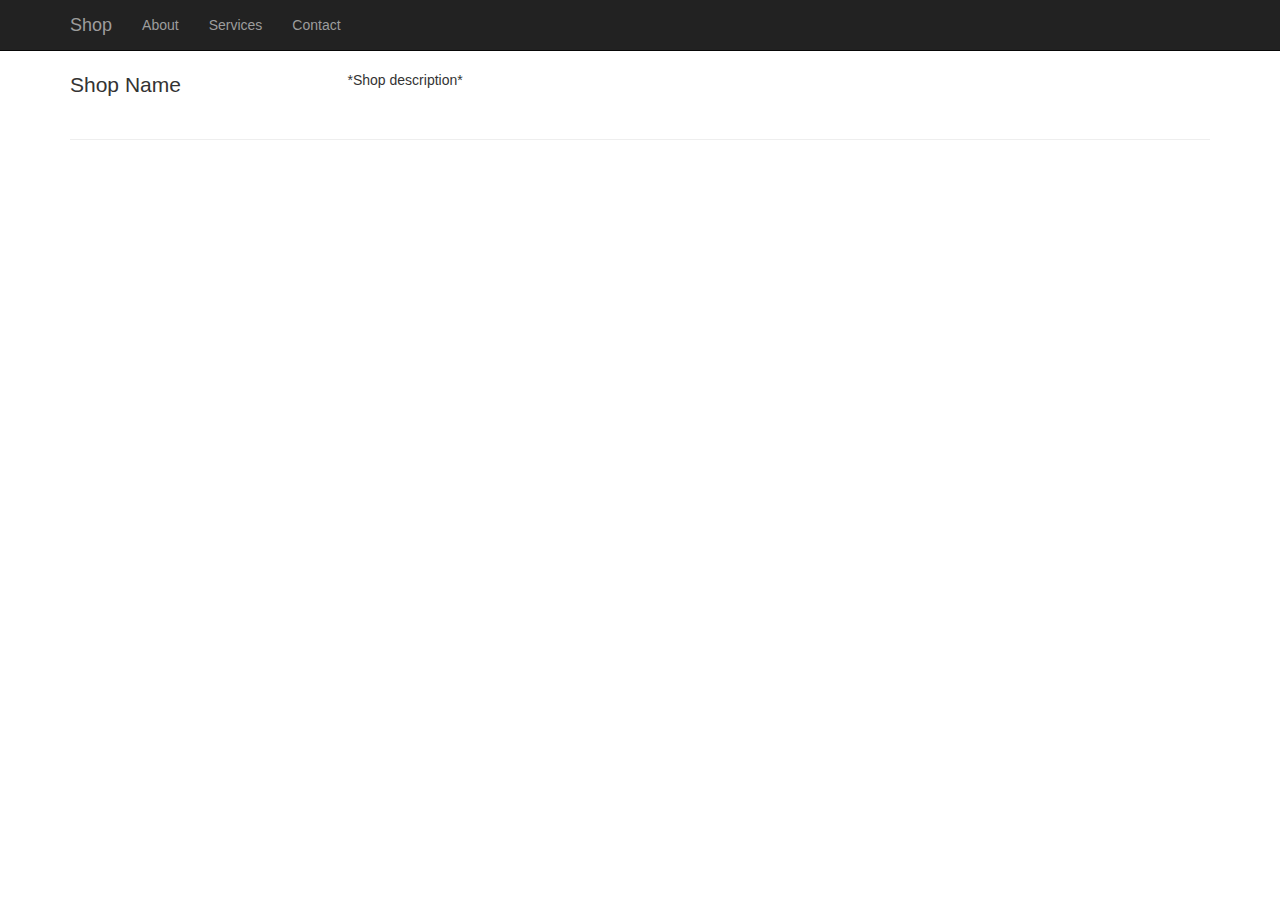
==== html/about.html @ 692b8be1 "Add files via upload" ====
<!DOCTYPE html>
<html>

<head>
    <meta charset="utf-8">

    <title>Shop</title>
    <link href="../css/bootstrap.min.css" rel="stylesheet">
	<link href="../css/style.css" rel="stylesheet">

</head>

<body>
    <nav class="navbar navbar-inverse navbar-fixed-top" role="navigation">
        <div class="container">
            <div class="navbar-header">
                <a class="navbar-brand" href="../index.html">Shop</a>
            </div>
            <div class="collapse navbar-collapse" id="bs-example-navbar-collapse-1">
                <ul class="nav navbar-nav">
					<li>
                        <a href="#">About</a>
                    </li>
                    <li>
                        <a href="services.html">Services</a>
                    </li>
                    <li>
                        <a href="contacts.html">Contact</a>
                    </li>
                </ul>
            </div>
        </div>
    </nav>

    <div class="container">
		        <div class="row">

            <div class="col-md-3">
                <p class="lead">Shop Name</p>
            </div>

            <div class="col-md-9">        

                <div class="row">

                    <p>*Shop description*</p>

                </div>

            </div>

        </div>
	</div>

    <div class="container">

        <hr>

        <!-- Footer -->
        <footer>
            <div class="row">
                <div class="col-lg-12">
                    <p></p>
                </div>
            </div>
        </footer>

    </div>
    <!-- /.container -->

</body>

</html>
---- css/style.css ----
body {
    padding-top: 70px; /* Required padding for .navbar-fixed-top. Remove if using .navbar-static-top. Change if height of navigation changes. */
}

.count-input {
	width:10%;
	display: inline;
}



.add-to-basket-block {
	margin-top: 7px;
}


.modal-image {
	width: 100%;
}

.slide-image {
    width: 100%;
}

.carousel-holder {
    margin-bottom: 30px;
}

.carousel-control,
.item {
    border-radius: 4px;
}

.caption {
    height: 130px;
    overflow: hidden;
}

.caption h4 {
    white-space: nowrap;
}

.thumbnail img {
    width: 100%;
}

.ratings {
    padding-right: 10px;
    padding-left: 10px;
    color: #d17581;
}

.thumbnail {
    padding: 0;
}

.thumbnail .caption-full {
    padding: 9px;
    color: #333;
}
.amount{
    display: inline;
}
.product{
    display: inline;
}
.remove-from-cart{
    display: inline;
}
footer {
    margin: 50px 0;
}
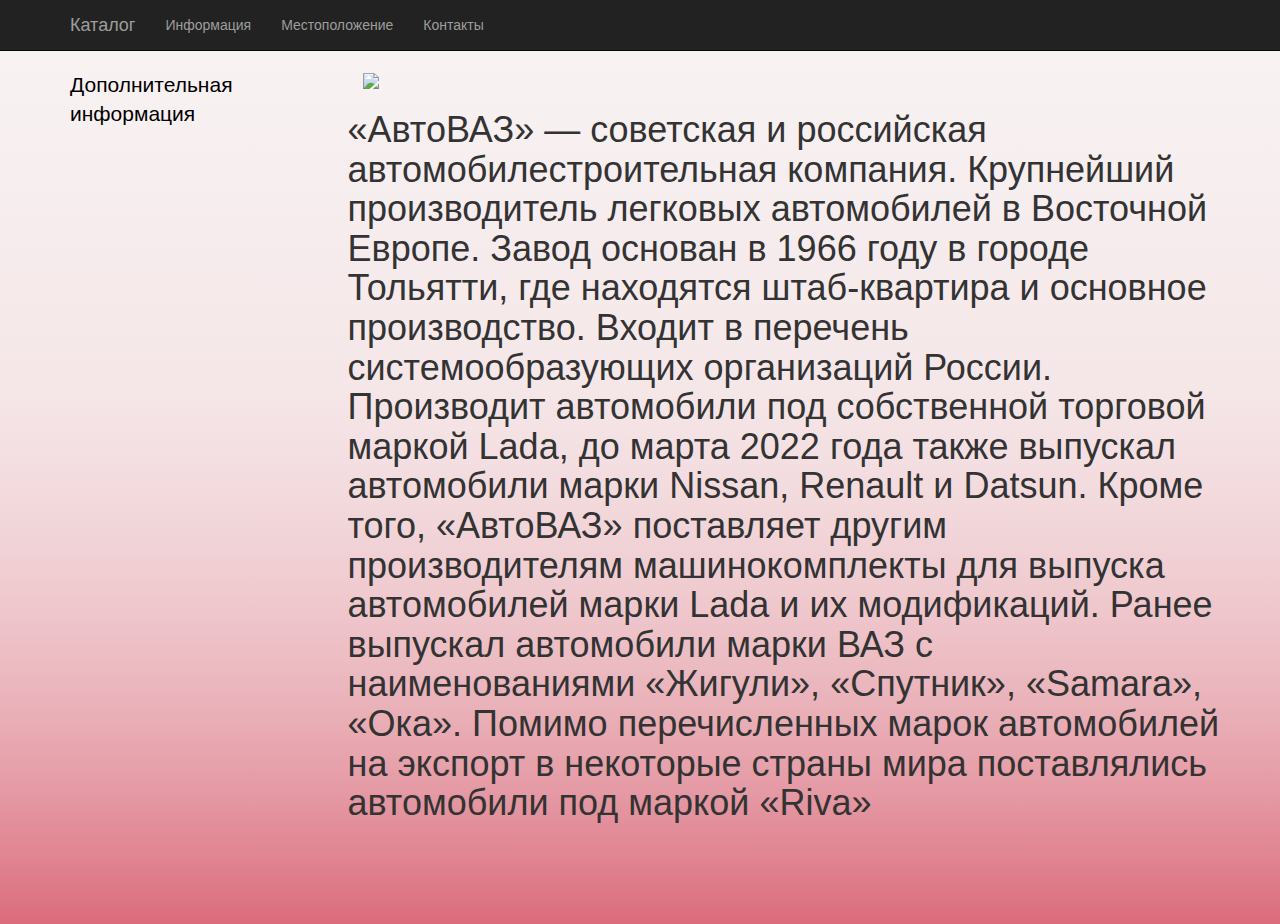
==== commit ede017b1: "123" ====
--- a/html/about.html
+++ b/html/about.html
@@ -14,18 +14,18 @@
     <nav class="navbar navbar-inverse navbar-fixed-top" role="navigation">
         <div class="container">
             <div class="navbar-header">
-                <a class="navbar-brand" href="../index.html">Shop</a>
+                <a class="navbar-brand" href="../index.html">Каталог</a>
             </div>
             <div class="collapse navbar-collapse" id="bs-example-navbar-collapse-1">
                 <ul class="nav navbar-nav">
 					<li>
-                        <a href="#">About</a>
+                        <a href="#">Информация</a>
                     </li>
                     <li>
-                        <a href="services.html">Services</a>
+                        <a href="services.html">Местоположение</a>
                     </li>
                     <li>
-                        <a href="contacts.html">Contact</a>
+                        <a href="contacts.html">Контакты</a>
                     </li>
                 </ul>
             </div>
@@ -36,14 +36,22 @@
 		        <div class="row">
 
             <div class="col-md-3">
-                <p class="lead">Shop Name</p>
+                <p class="lead">Дополнительная информация</p>
             </div>
 
             <div class="col-md-9">        
-
+                <DIV id="chet">
+                    <img src="C:\ИДБ-21-08\веб\1.jpg">
+                </DIV>
                 <div class="row">
 
-                    <p>*Shop description*</p>
+                    <h1>«АвтоВАЗ» — советская и российская автомобилестроительная компания. Крупнейший производитель легковых автомобилей в Восточной Европе.
+
+                        Завод основан в 1966 году в городе Тольятти, где находятся штаб-квартира и основное производство. Входит в перечень системообразующих организаций России.
+                        
+                        Производит автомобили под собственной торговой маркой Lada, до марта 2022 года также выпускал автомобили марки Nissan, Renault и Datsun. Кроме того, «АвтоВАЗ» поставляет другим производителям машинокомплекты для выпуска автомобилей марки Lada и их модификаций.
+                        
+                        Ранее выпускал автомобили марки ВАЗ с наименованиями «Жигули», «Спутник», «Samara», «Ока». Помимо перечисленных марок автомобилей на экспорт в некоторые страны мира поставлялись автомобили под маркой «Riva»</h1>
 
                 </div>
 
@@ -51,12 +59,14 @@
 
         </div>
 	</div>
+    <footer></footer>
+    
 
-    <div class="container">
+    <!-- <div class="container">
 
         <hr>
 
-        <!-- Footer -->
+         Footer 
         <footer>
             <div class="row">
                 <div class="col-lg-12">
@@ -65,7 +75,7 @@
             </div>
         </footer>
 
-    </div>
+    </div> -->
     <!-- /.container -->
 
 </body>
--- a/css/style.css
+++ b/css/style.css
@@ -1,13 +1,21 @@
 body {
     padding-top: 70px; /* Required padding for .navbar-fixed-top. Remove if using .navbar-static-top. Change if height of navigation changes. */
+    background: linear-gradient( rgb(248, 244, 244), 77%, rgb(219, 108, 124));
+    background-repeat: no-repeat;
+    height: 100%;
 }
-
+p
+{
+    color: black;
+}
 .count-input {
 	width:10%;
 	display: inline;
 }
 
-
+.pull-right {
+    color: #6b44faf5;
+}
 
 .add-to-basket-block {
 	margin-top: 7px;
@@ -68,5 +76,22 @@
     display: inline;
 }
 footer {
-    margin: 50px 0;
+    margin: 7.1%;
+}
+#body_about
+{
+    background-color: aqua;
+}
+#chet
+{
+    position:relative;
+    
+}
+.pic
+{
+   text-align: center;
+}
+.mz
+{
+    text-align: center;
 }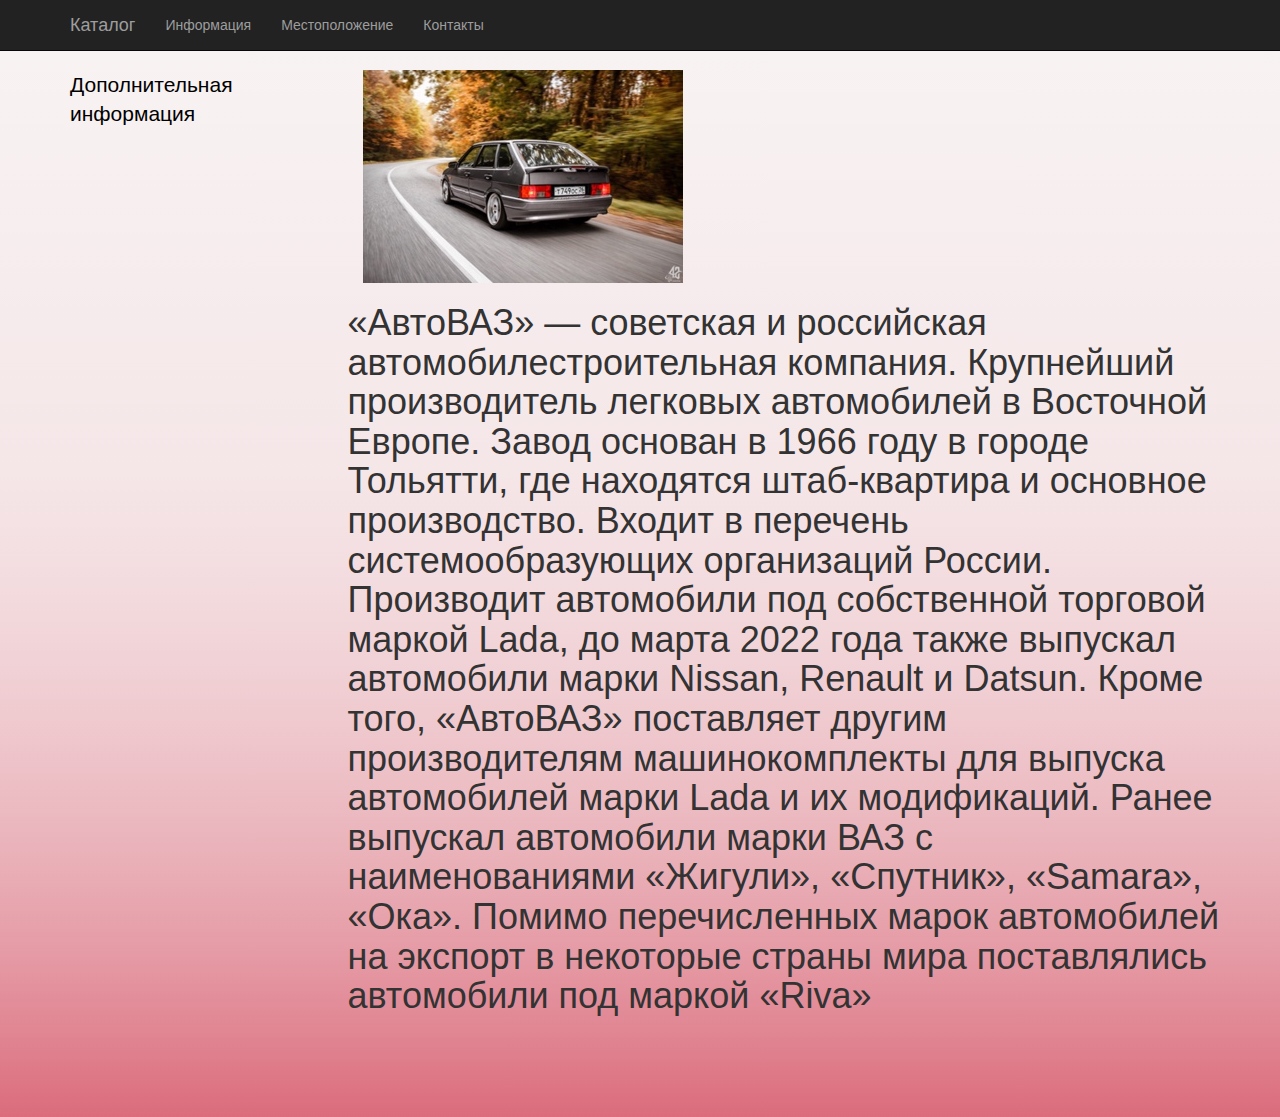
==== commit e0158d4e: "1l" ====
--- a/html/about.html
+++ b/html/about.html
@@ -40,8 +40,8 @@
             </div>
 
             <div class="col-md-9">        
-                <DIV id="chet">
-                    <img src="C:\ИДБ-21-08\веб\1.jpg">
+                <DIV id="chet" >
+                    <img src="../img/1.jpg">
                 </DIV>
                 <div class="row">
 
